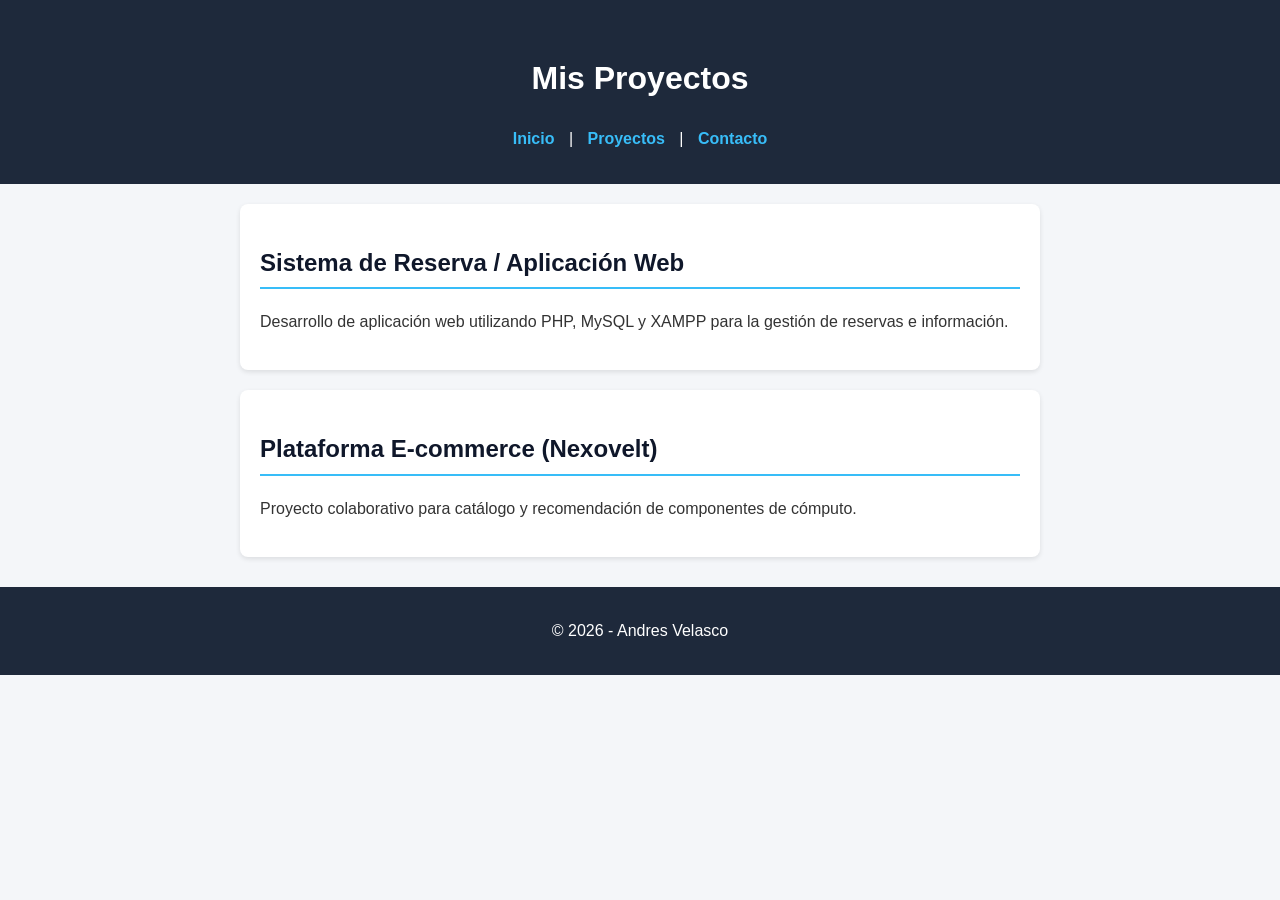
==== pagina1.html @ 560b62d2 "commit hoja de vida" ====
<!DOCTYPE html>
<html lang="es">
<head>
    <meta charset="UTF-8">
    <meta name="viewport" content="width=device-width, initial-scale=1.0">
    <title>Proyectos - Andres Velasco</title>
    <link rel="stylesheet" href="estilos.css">
</head>
<body>
    <header>
        <h1>Mis Proyectos</h1>
        <nav>
            <a href="index.html">Inicio</a> | 
            <a href="pagina1.html">Proyectos</a> | 
            <a href="pagina2.html">Contacto</a>
        </nav>
    </header>

    <main>
        <section class="card">
            <h2>Sistema de Reserva / Aplicación Web</h2>
            <p>Desarrollo de aplicación web utilizando PHP, MySQL y XAMPP para la gestión de reservas e información.</p>
        </section>

        <section class="card">
            <h2>Plataforma E-commerce (Nexovelt)</h2>
            <p>Proyecto colaborativo para catálogo y recomendación de componentes de cómputo.</p>
        </section>
    </main>

    <footer>
        <p>© 2026 - Andres Velasco</p>
    </footer>
</body>
</html>
---- estilos.css ----
body {
    font-family: 'Segoe UI', Tahoma, Geneva, Verdana, sans-serif;
    margin: 0;
    padding: 0;
    background-color: #f4f6f9;
    color: #333;
    line-height: 1.6;
}

header {
    background-color: #1e293b;
    color: white;
    text-align: center;
    padding: 2rem 1rem;
}

header nav a {
    color: #38bdf8;
    text-decoration: none;
    font-weight: bold;
    margin: 0 10px;
}

header nav a:hover {
    text-decoration: underline;
}

main {
    max-width: 800px;
    margin: 20px auto;
    padding: 0 20px;
}

.card {
    background: white;
    padding: 20px;
    margin-bottom: 20px;
    border-radius: 8px;
    box-shadow: 0 2px 5px rgba(0,0,0,0.1);
}

h2 {
    color: #0f172a;
    border-bottom: 2px solid #38bdf8;
    padding-bottom: 5px;
}

footer {
    text-align: center;
    padding: 15px;
    background-color: #1e293b;
    color: white;
    margin-top: 30px;
}
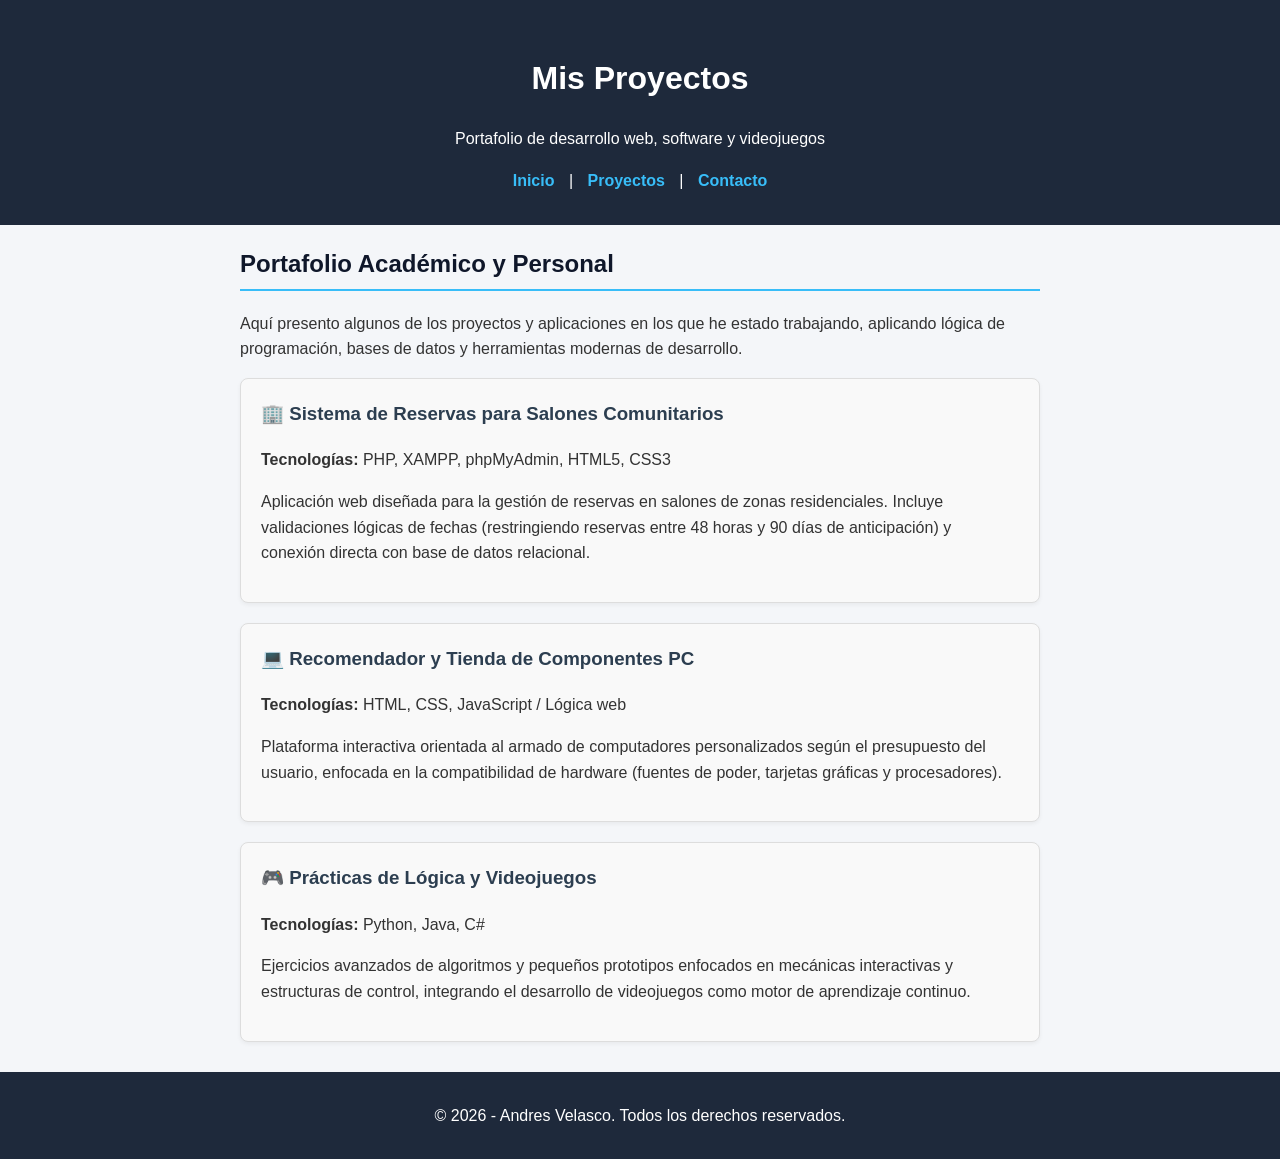
==== commit 3c7c4a55: "actualizacion completa de paginas y perfil" ====
--- a/pagina1.html
+++ b/pagina1.html
@@ -1,4 +1,3 @@
-
 <!DOCTYPE html>
 <html lang="es">
 <head>
@@ -10,6 +9,7 @@
 <body>
     <header>
         <h1>Mis Proyectos</h1>
+        <p>Portafolio de desarrollo web, software y videojuegos</p>
         <nav>
             <a href="index.html">Inicio</a> | 
             <a href="pagina1.html">Proyectos</a> | 
@@ -18,19 +18,45 @@
     </header>
 
     <main>
-        <section class="card">
-            <h2>Sistema de Reserva / Aplicación Web</h2>
-            <p>Desarrollo de aplicación web utilizando PHP, MySQL y XAMPP para la gestión de reservas e información.</p>
+        <section class="intro-proyectos">
+            <h2>Portafolio Académico y Personal</h2>
+            <p>Aquí presento algunos de los proyectos y aplicaciones en los que he estado trabajando, aplicando lógica de programación, bases de datos y herramientas modernas de desarrollo.</p>
         </section>
 
-        <section class="card">
-            <h2>Plataforma E-commerce (Nexovelt)</h2>
-            <p>Proyecto colaborativo para catálogo y recomendación de componentes de cómputo.</p>
-        </section>
+        <!-- Proyecto 1: Sistema de Reservas (Basado en tus proyectos reales) -->
+        <article class="proyecto-card">
+            <h3>🏢 Sistema de Reservas para Salones Comunitarios</h3>
+            <p><strong>Tecnologías:</strong> PHP, XAMPP, phpMyAdmin, HTML5, CSS3</p>
+            <p>
+                Aplicación web diseñada para la gestión de reservas en salones de zonas residenciales. 
+                Incluye validaciones lógicas de fechas (restringiendo reservas entre 48 horas y 90 días de anticipación) 
+                y conexión directa con base de datos relacional.
+            </p>
+        </article>
+
+        <!-- Proyecto 2: Simulador / Tienda de Componentes (Estilo Nexovelt) -->
+        <article class="proyecto-card">
+            <h3>💻 Recomendador y Tienda de Componentes PC</h3>
+            <p><strong>Tecnologías:</strong> HTML, CSS, JavaScript / Lógica web</p>
+            <p>
+                Plataforma interactiva orientada al armado de computadores personalizados según el presupuesto del usuario, 
+                enfocada en la compatibilidad de hardware (fuentes de poder, tarjetas gráficas y procesadores).
+            </p>
+        </article>
+
+        <!-- Proyecto 3: Prácticas de Videojuegos y Lógica con C# / Python -->
+        <article class="proyecto-card">
+            <h3>🎮 Prácticas de Lógica y Videojuegos</h3>
+            <p><strong>Tecnologías:</strong> Python, Java, C#</p>
+            <p>
+                Ejercicios avanzados de algoritmos y pequeños prototipos enfocados en mecánicas interactivas y 
+                estructuras de control, integrando el desarrollo de videojuegos como motor de aprendizaje continuo.
+            </p>
+        </article>
     </main>
 
     <footer>
-        <p>© 2026 - Andres Velasco</p>
+        <p>© 2026 - Andres Velasco. Todos los derechos reservados.</p>
     </footer>
 </body>
 </html>
--- a/estilos.css
+++ b/estilos.css
@@ -51,4 +51,17 @@
     background-color: #1e293b;
     color: white;
     margin-top: 30px;
+}
+.proyecto-card {
+    background-color: #f9f9f9;
+    border: 1px solid #ddd;
+    border-radius: 8px;
+    padding: 20px;
+    margin-bottom: 20px;
+    box-shadow: 0 2px 4px rgba(0,0,0,0.05);
+}
+
+.proyecto-card h3 {
+    color: #2c3e50;
+    margin-top: 0;
 }
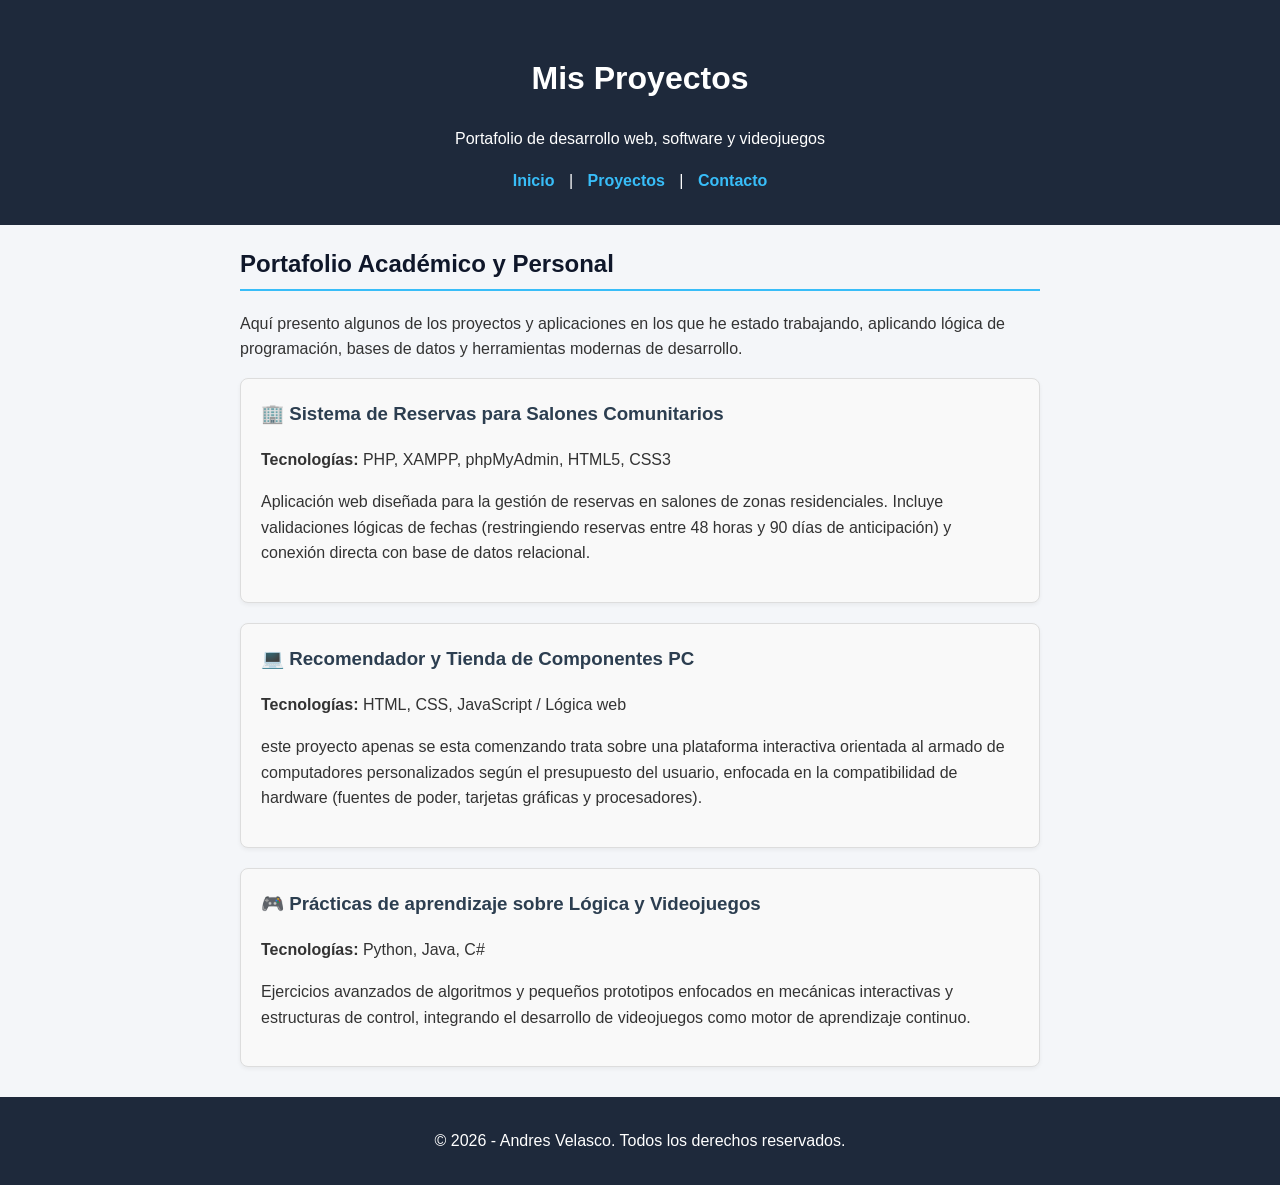
==== commit a8e19031: "actualizacion del index" ====
--- a/pagina1.html
+++ b/pagina1.html
@@ -39,14 +39,14 @@
             <h3>💻 Recomendador y Tienda de Componentes PC</h3>
             <p><strong>Tecnologías:</strong> HTML, CSS, JavaScript / Lógica web</p>
             <p>
-                Plataforma interactiva orientada al armado de computadores personalizados según el presupuesto del usuario, 
+                este proyecto apenas se esta comenzando trata sobre una plataforma interactiva orientada al armado de computadores personalizados según el presupuesto del usuario, 
                 enfocada en la compatibilidad de hardware (fuentes de poder, tarjetas gráficas y procesadores).
             </p>
         </article>
 
         <!-- Proyecto 3: Prácticas de Videojuegos y Lógica con C# / Python -->
         <article class="proyecto-card">
-            <h3>🎮 Prácticas de Lógica y Videojuegos</h3>
+            <h3>🎮 Prácticas de aprendizaje sobre Lógica y Videojuegos</h3>
             <p><strong>Tecnologías:</strong> Python, Java, C#</p>
             <p>
                 Ejercicios avanzados de algoritmos y pequeños prototipos enfocados en mecánicas interactivas y 
